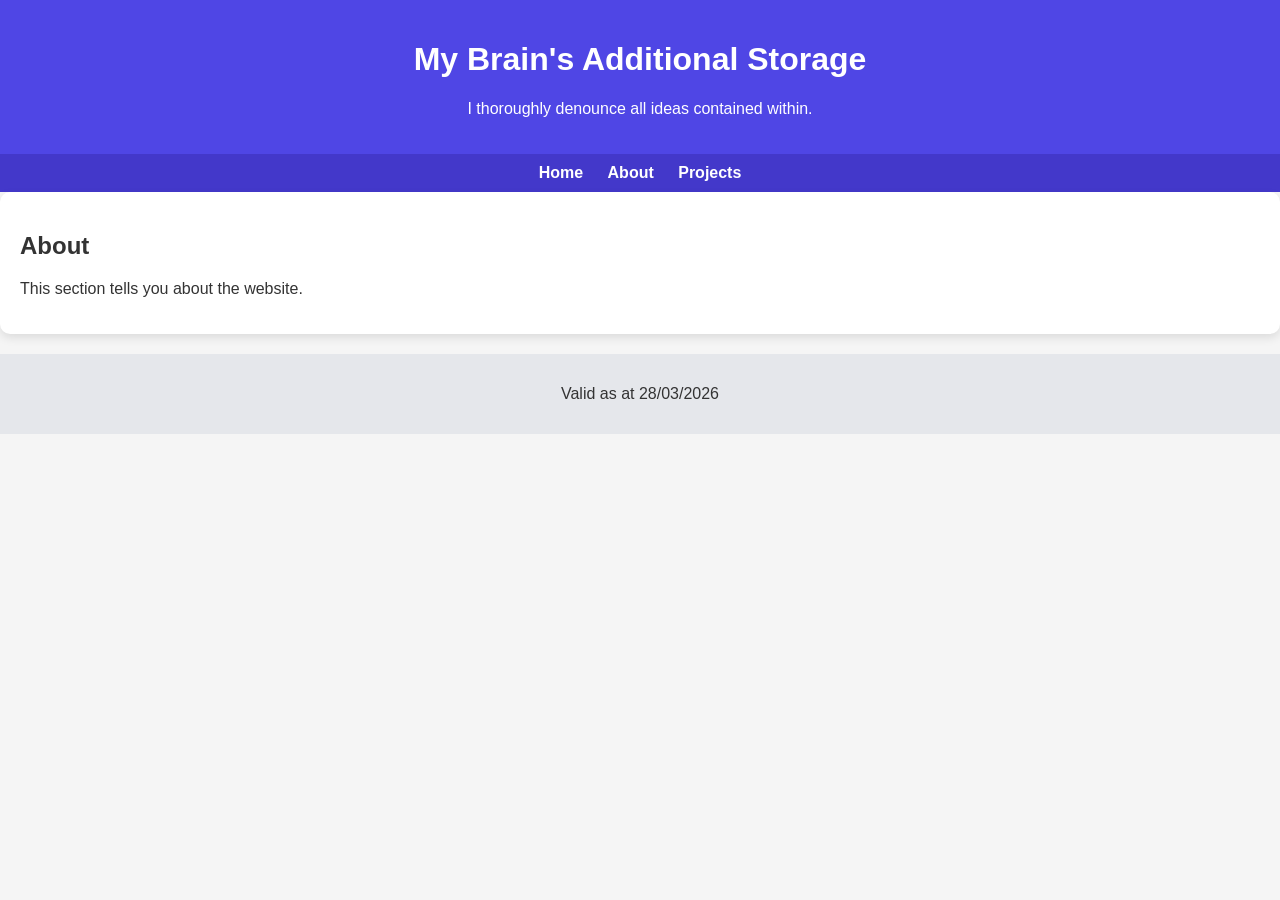
==== about.html @ 227ee6b3 "fixed website crash errors" ====
<!DOCTYPE html>
<html lang="en">
<head>
  <meta charset="UTF-8">
  <meta name="viewport" content="width=device-width, initial-scale=1.0">
  <title>My Website</title>
  <style>
    body {
      font-family: Arial, sans-serif;
      margin: 0;
      background: #f5f5f5;
      color: #333;
    }
    header {
      background: #4f46e5;
      color: white;
      padding: 20px;
      text-align: center;
    }
    nav {
      background: #4338ca;
      padding: 10px;
      text-align: center;
    }
    nav a {
      color: white;
      margin: 0 10px;
      text-decoration: none;
      font-weight: bold;
      cursor: pointer;
    }
    .container {
      padding: 20px;
      max-width: 900px;
      margin: auto;
    }
    .card {
      background: white;
      padding: 20px;
      border-radius: 10px;
      box-shadow: 0 4px 10px rgba(0,0,0,0.1);
      margin-bottom: 20px;
    }
    footer {
      text-align: center;
      padding: 15px;
      background: #e5e7eb;
    }
  </style>
</head>
<body>

<header>
  <h1>My Brain's Additional Storage</h1>
  <p>I thoroughly denounce all ideas contained within.</p>
</header>

<nav>
  <a href="index.html">Home</a>
  <a href="about.html">About</a>
  <a href="project.html">Projects</a>
</nav>

  <div class="card">
    <h2>About</h2>
    <p>This section tells you about the website.</p>
  </div>
</div>

<footer>
  <p>Valid as at 28/03/2026</p>
</footer>

</body>
</html>
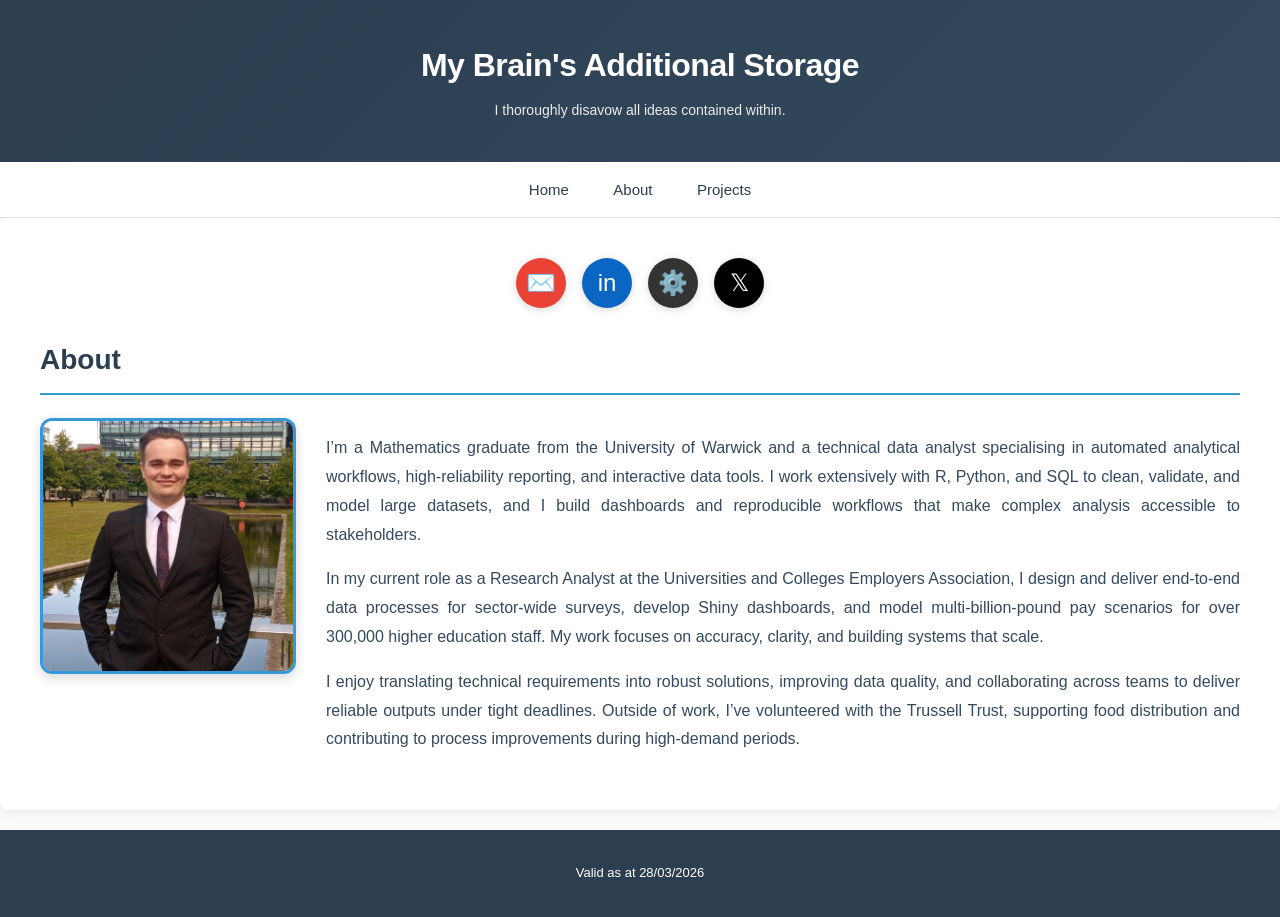
==== commit d94e640b: "About updates" ====
--- a/about.html
+++ b/about.html
@@ -6,28 +6,50 @@
   <title>My Website</title>
   <style>
     body {
-      font-family: Arial, sans-serif;
+      font-family: -apple-system, BlinkMacSystemFont, 'Segoe UI', Roboto, 'Helvetica Neue', Arial, sans-serif;
       margin: 0;
-      background: #f5f5f5;
-      color: #333;
+      background: #fafafa;
+      color: #2c3e50;
+      line-height: 1.6;
     }
     header {
-      background: #4f46e5;
+      background: linear-gradient(135deg, #2c3e50 0%, #34495e 100%);
       color: white;
-      padding: 20px;
+      padding: 40px 20px;
       text-align: center;
+      box-shadow: 0 2px 8px rgba(0,0,0,0.1);
+    }
+    header h1 {
+      margin: 0;
+      font-size: 32px;
+      font-weight: 600;
+      letter-spacing: -0.5px;
+    }
+    header p {
+      margin: 8px 0 0 0;
+      font-size: 14px;
+      opacity: 0.9;
     }
     nav {
-      background: #4338ca;
-      padding: 10px;
+      background: white;
+      padding: 15px;
       text-align: center;
+      border-bottom: 1px solid #e0e0e0;
+      position: sticky;
+      top: 0;
+      z-index: 100;
     }
     nav a {
-      color: white;
-      margin: 0 10px;
+      color: #2c3e50;
+      margin: 0 20px;
       text-decoration: none;
-      font-weight: bold;
+      font-weight: 500;
       cursor: pointer;
+      font-size: 15px;
+      transition: color 0.3s;
+    }
+    nav a:hover {
+      color: #3498db;
     }
     .container {
       padding: 20px;
@@ -36,15 +58,97 @@
     }
     .card {
       background: white;
-      padding: 20px;
-      border-radius: 10px;
-      box-shadow: 0 4px 10px rgba(0,0,0,0.1);
+      padding: 40px;
+      border-radius: 8px;
+      box-shadow: 0 2px 8px rgba(0,0,0,0.08);
       margin-bottom: 20px;
+    }
+    .card h2 {
+      margin-top: 0;
+      color: #2c3e50;
+      font-size: 28px;
+      font-weight: 600;
+      border-bottom: 2px solid #3498db;
+      padding-bottom: 10px;
+    }
+    .card p {
+      text-align: justify;
+      line-height: 1.8;
+      color: #34495e;
+    }
+    .about-container {
+      display: flex;
+      gap: 30px;
+      align-items: flex-start;
+    }
+    .about-text {
+      flex: 1;
+    }
+    .profile-image {
+      flex-shrink: 0;
+      width: 250px;
+      height: 250px;
+      border-radius: 12px;
+      object-fit: cover;
+      box-shadow: 0 4px 12px rgba(0,0,0,0.15);
+      border: 3px solid #3498db;
+    }
+    @media (max-width: 768px) {
+      .about-container {
+        flex-direction: column;
+      }
+      .profile-image {
+        width: 100%;
+        height: auto;
+        max-width: 300px;
+        margin: 0 auto;
+      }
+    }
+    .social-links {
+      display: flex;
+      gap: 16px;
+      margin-bottom: 30px;
+      flex-wrap: wrap;
+      justify-content: center;
+    }
+    .social-links a {
+      display: inline-flex;
+      align-items: center;
+      justify-content: center;
+      width: 50px;
+      height: 50px;
+      border-radius: 50%;
+      text-decoration: none;
+      transition: all 0.3s;
+      box-shadow: 0 2px 8px rgba(0,0,0,0.15);
+      font-size: 24px;
+    }
+    .social-links a[href*="mailto"] {
+      background: #EA4335;
+      color: white;
+    }
+    .social-links a[href*="linkedin"] {
+      background: #0A66C2;
+      color: white;
+    }
+    .social-links a[href*="github"] {
+      background: #333333;
+      color: white;
+    }
+    .social-links a[href*="twitter"] {
+      background: #000000;
+      color: white;
+    }
+    .social-links a:hover {
+      transform: translateY(-4px);
+      box-shadow: 0 6px 16px rgba(0,0,0,0.2);
     }
     footer {
       text-align: center;
-      padding: 15px;
-      background: #e5e7eb;
+      padding: 20px;
+      background: #2c3e50;
+      color: white;
+      font-size: 13px;
     }
   </style>
 </head>
@@ -52,7 +156,7 @@
 
 <header>
   <h1>My Brain's Additional Storage</h1>
-  <p>I thoroughly denounce all ideas contained within.</p>
+  <p>I thoroughly disavow all ideas contained within.</p>
 </header>
 
 <nav>
@@ -62,9 +166,29 @@
 </nav>
 
   <div class="card">
+    <div class="social-links">
+      <a href="mailto:matthewsims330@gmail.com" title="Email" aria-label="Email">✉️</a>
+      <a href="https://linkedin.com/in/matthewsims330" title="LinkedIn" target="_blank" aria-label="LinkedIn">in</a>
+      <a href="https://github.com/Simsy330" title="GitHub" target="_blank" aria-label="GitHub">⚙️</a>
+      <a href="https://twitter.com/1Simsy1" title="X" target="_blank" aria-label="X">𝕏</a>
+    </div>
+  
     <h2>About</h2>
-    <p>This section tells you about the website.</p>
-  </div>
+    <div class="about-container">
+      <img src="Mugshot.jpg" alt="Profile photo" class="profile-image">
+      <div class="about-text">
+    <p>I’m a Mathematics graduate from the University of Warwick and a technical data analyst specialising in automated
+       analytical workflows, high‑reliability reporting, and interactive data tools. I work extensively with R, Python, 
+       and SQL to clean, validate, and model large datasets, and I build dashboards and reproducible workflows that make 
+       complex analysis accessible to stakeholders.</p>
+       <p>In my current role as a Research Analyst at the Universities and Colleges Employers Association, I design and deliver 
+        end‑to‑end data processes for sector‑wide surveys, develop Shiny dashboards, and model multi‑billion‑pound pay scenarios 
+        for over 300,000 higher education staff. My work focuses on accuracy, clarity, and building systems that scale.</p>
+        <p>I enjoy translating technical requirements into robust solutions, improving data quality, and collaborating across teams 
+          to deliver reliable outputs under tight deadlines. Outside of work, I’ve volunteered with the Trussell Trust, supporting 
+          food distribution and contributing to process improvements during high‑demand periods.</p>      </div>
+    </div>  </div>
+
 </div>
 
 <footer>
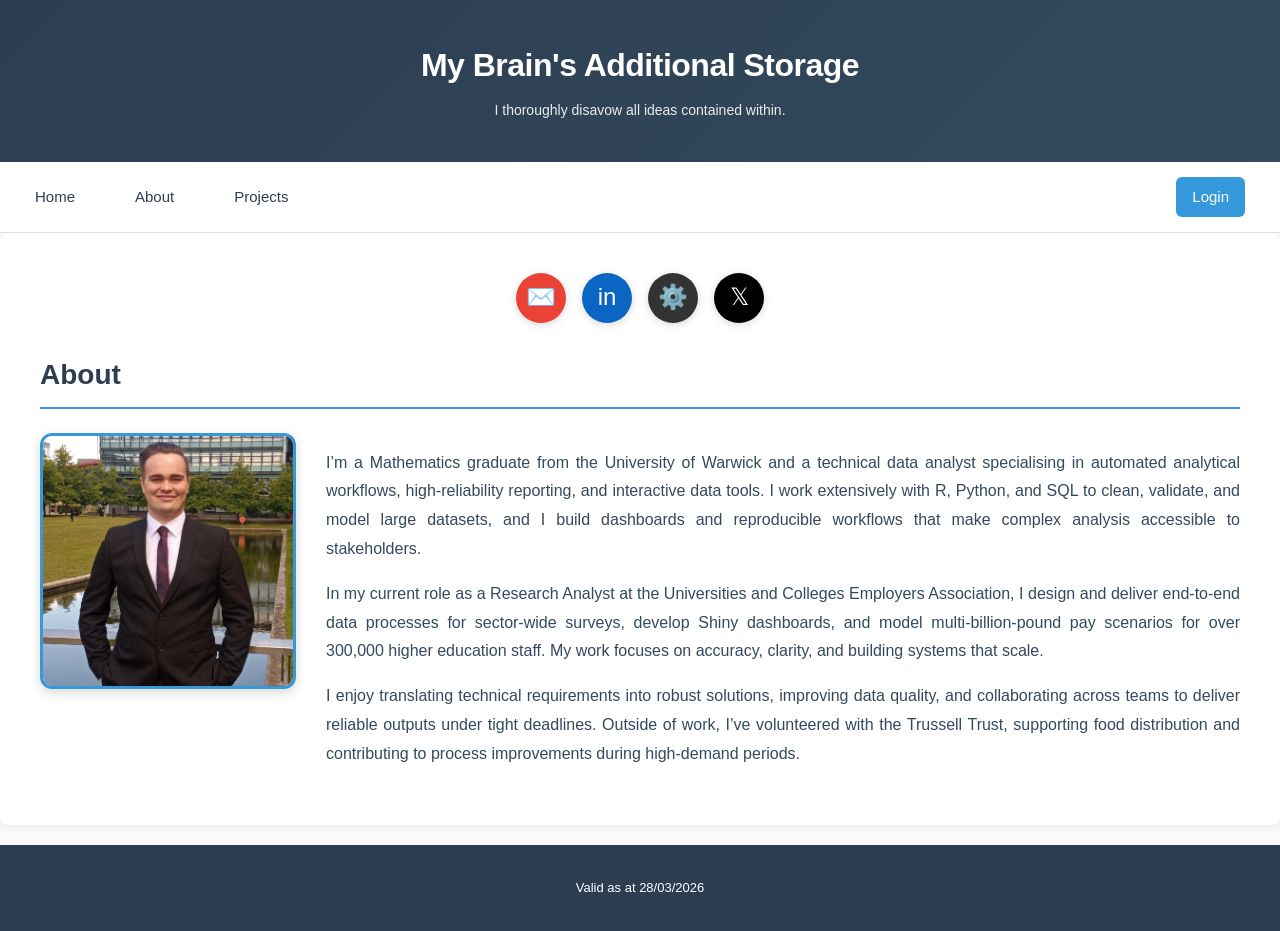
==== commit 29c0b449: "Log in button added" ====
--- a/about.html
+++ b/about.html
@@ -150,6 +150,128 @@
       color: white;
       font-size: 13px;
     }
+    nav {
+      background: white;
+      padding: 15px;
+      text-align: space-between;
+      border-bottom: 1px solid #e0e0e0;
+      position: sticky;
+      top: 0;
+      z-index: 100;
+      display: flex;
+      justify-content: space-between;
+      align-items: center;
+    }
+    nav > div:first-child {
+      display: flex;
+      gap: 20px;
+    }
+    nav a {
+      color: #2c3e50;
+      text-decoration: none;
+      font-weight: 500;
+      cursor: pointer;
+      font-size: 15px;
+      transition: color 0.3s;
+    }
+    nav a:hover {
+      color: #3498db;
+    }
+    .login-btn-nav {
+      background: #3498db;
+      color: white !important;
+      padding: 8px 16px;
+      border-radius: 6px;
+      cursor: pointer;
+      transition: background 0.3s;
+    }
+    .login-btn-nav:hover {
+      background: #2980b9;
+      color: white !important;
+    }
+    .user-info {
+      color: #2c3e50;
+      font-size: 14px;
+      display: none;
+    }
+    .user-info.visible {
+      display: block;
+    }
+    .logout-btn {
+      color: #e74c3c;
+      cursor: pointer;
+      margin-left: 10px;
+      text-decoration: none;
+    }
+    .logout-btn:hover {
+      color: #c0392b;
+    }
+    .modal {
+      display: none;
+      position: fixed;
+      z-index: 1000;
+      left: 0;
+      top: 0;
+      width: 100%;
+      height: 100%;
+      background-color: rgba(0,0,0,0.5);
+    }
+    .modal.show {
+      display: flex;
+      justify-content: center;
+      align-items: center;
+    }
+    .modal-content {
+      background-color: white;
+      padding: 30px;
+      border-radius: 8px;
+      width: 90%;
+      max-width: 350px;
+      box-shadow: 0 4px 20px rgba(0,0,0,0.2);
+    }
+    .modal-close {
+      float: right;
+      font-size: 28px;
+      font-weight: bold;
+      cursor: pointer;
+      color: #999;
+    }
+    .modal-close:hover {
+      color: #000;
+    }
+    .modal h2 {
+      margin-top: 0;
+      color: #2c3e50;
+    }
+    .modal-form {
+      display: flex;
+      flex-direction: column;
+      gap: 15px;
+      margin-top: 20px;
+    }
+    .modal-form input {
+      padding: 10px;
+      border: 1px solid #ddd;
+      border-radius: 6px;
+      font-size: 14px;
+    }
+    .modal-form button {
+      padding: 10px;
+      background: #3498db;
+      color: white;
+      border: none;
+      border-radius: 6px;
+      cursor: pointer;
+      font-weight: 600;
+    }
+    .modal-form button:hover {
+      background: #2980b9;
+    }
+    .error-msg {
+      color: #e74c3c;
+      font-size: 13px;
+      display: none;
+    }
   </style>
 </head>
 <body>
@@ -160,10 +282,30 @@
 </header>
 
 <nav>
-  <a href="index.html">Home</a>
-  <a href="about.html">About</a>
-  <a href="project.html">Projects</a>
+  <div>
+    <a href="index.html">Home</a>
+    <a href="about.html">About</a>
+    <a href="project.html">Projects</a>
+  </div>
+  <div>
+    <span class="user-info" id="userInfo">Welcome, <span id="username"></span> <a href="#" class="logout-btn" onclick="logout(event)">Logout</a></span>
+    <a href="#" class="login-btn-nav" id="loginBtn" onclick="openLoginModal(event)">Login</a>
+  </div>
 </nav>
+
+<div id="loginModal" class="modal">
+  <div class="modal-content">
+    <span class="modal-close" onclick="closeLoginModal()">&times;</span>
+    <h2>Login</h2>
+    <div class="error-msg" id="errorMsg"></div>
+    <form class="modal-form" onsubmit="handleLogin(event)">
+      <input type="text" id="username-input" placeholder="Username" required>
+      <input type="password" id="password-input" placeholder="Password" required>
+      <button type="submit">Sign In</button>
+    </form>
+    <p style="text-align: center; font-size: 12px; color: #95a5a6; margin-top: 15px;">Demo: matthew / password123</p>
+  </div>
+</div>
 
   <div class="card">
     <div class="social-links">
@@ -195,5 +337,68 @@
   <p>Valid as at 28/03/2026</p>
 </footer>
 
+<script>
+  function openLoginModal(event) {
+    event.preventDefault();
+    document.getElementById('loginModal').classList.add('show');
+  }
+  
+  function closeLoginModal() {
+    document.getElementById('loginModal').classList.remove('show');
+    document.getElementById('errorMsg').style.display = 'none';
+  }
+  
+  function handleLogin(event) {
+    event.preventDefault();
+    const username = document.getElementById('username-input').value;
+    const password = document.getElementById('password-input').value;
+    const errorMsg = document.getElementById('errorMsg');
+    
+    if (username === 'matthew' && password === 'password123') {
+      localStorage.setItem('loggedIn', 'true');
+      localStorage.setItem('username', username);
+      closeLoginModal();
+      checkLogin();
+    } else {
+      errorMsg.textContent = 'Invalid username or password';
+      errorMsg.style.display = 'block';
+    }
+  }
+  
+  function checkLogin() {
+    const isLoggedIn = localStorage.getItem('loggedIn') === 'true';
+    const userInfo = document.getElementById('userInfo');
+    const loginBtn = document.getElementById('loginBtn');
+    const username = localStorage.getItem('username');
+    
+    if (isLoggedIn) {
+      userInfo.classList.add('visible');
+      loginBtn.style.display = 'none';
+      document.getElementById('username').textContent = username;
+    } else {
+      userInfo.classList.remove('visible');
+      loginBtn.style.display = 'block';
+    }
+  }
+  
+  function logout(event) {
+    event.preventDefault();
+    localStorage.removeItem('loggedIn');
+    localStorage.removeItem('username');
+    checkLogin();
+  }
+  
+  // Close modal when clicking outside
+  window.onclick = function(event) {
+    const modal = document.getElementById('loginModal');
+    if (event.target == modal) {
+      closeLoginModal();
+    }
+  }
+  
+  // Check login status on page load
+  checkLogin();
+</script>
+
 </body>
 </html>
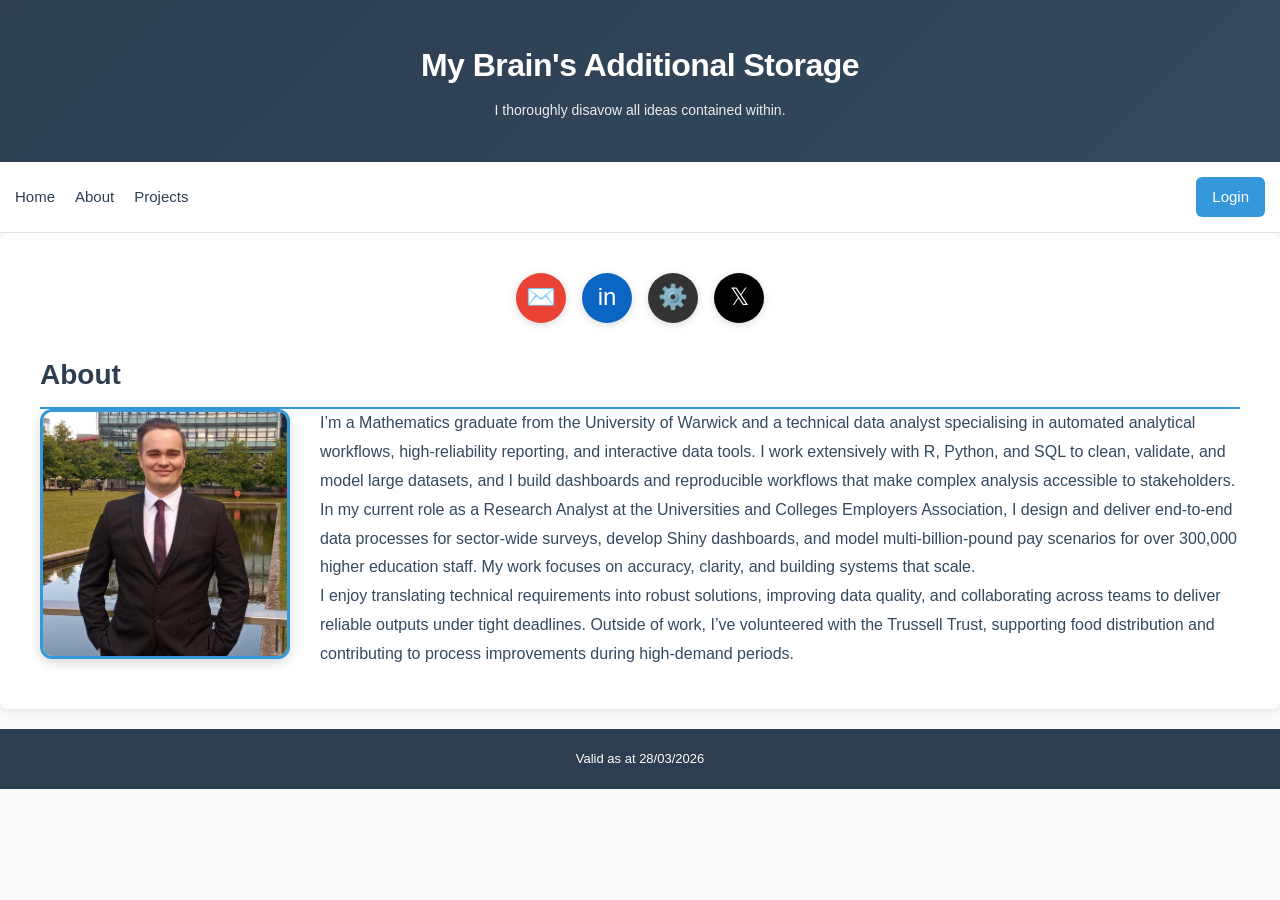
==== commit 58ed120a: "Modularisation" ====
--- a/about.html
+++ b/about.html
@@ -4,275 +4,7 @@
   <meta charset="UTF-8">
   <meta name="viewport" content="width=device-width, initial-scale=1.0">
   <title>My Website</title>
-  <style>
-    body {
-      font-family: -apple-system, BlinkMacSystemFont, 'Segoe UI', Roboto, 'Helvetica Neue', Arial, sans-serif;
-      margin: 0;
-      background: #fafafa;
-      color: #2c3e50;
-      line-height: 1.6;
-    }
-    header {
-      background: linear-gradient(135deg, #2c3e50 0%, #34495e 100%);
-      color: white;
-      padding: 40px 20px;
-      text-align: center;
-      box-shadow: 0 2px 8px rgba(0,0,0,0.1);
-    }
-    header h1 {
-      margin: 0;
-      font-size: 32px;
-      font-weight: 600;
-      letter-spacing: -0.5px;
-    }
-    header p {
-      margin: 8px 0 0 0;
-      font-size: 14px;
-      opacity: 0.9;
-    }
-    nav {
-      background: white;
-      padding: 15px;
-      text-align: center;
-      border-bottom: 1px solid #e0e0e0;
-      position: sticky;
-      top: 0;
-      z-index: 100;
-    }
-    nav a {
-      color: #2c3e50;
-      margin: 0 20px;
-      text-decoration: none;
-      font-weight: 500;
-      cursor: pointer;
-      font-size: 15px;
-      transition: color 0.3s;
-    }
-    nav a:hover {
-      color: #3498db;
-    }
-    .container {
-      padding: 20px;
-      max-width: 900px;
-      margin: auto;
-    }
-    .card {
-      background: white;
-      padding: 40px;
-      border-radius: 8px;
-      box-shadow: 0 2px 8px rgba(0,0,0,0.08);
-      margin-bottom: 20px;
-    }
-    .card h2 {
-      margin-top: 0;
-      color: #2c3e50;
-      font-size: 28px;
-      font-weight: 600;
-      border-bottom: 2px solid #3498db;
-      padding-bottom: 10px;
-    }
-    .card p {
-      text-align: justify;
-      line-height: 1.8;
-      color: #34495e;
-    }
-    .about-container {
-      display: flex;
-      gap: 30px;
-      align-items: flex-start;
-    }
-    .about-text {
-      flex: 1;
-    }
-    .profile-image {
-      flex-shrink: 0;
-      width: 250px;
-      height: 250px;
-      border-radius: 12px;
-      object-fit: cover;
-      box-shadow: 0 4px 12px rgba(0,0,0,0.15);
-      border: 3px solid #3498db;
-    }
-    @media (max-width: 768px) {
-      .about-container {
-        flex-direction: column;
-      }
-      .profile-image {
-        width: 100%;
-        height: auto;
-        max-width: 300px;
-        margin: 0 auto;
-      }
-    }
-    .social-links {
-      display: flex;
-      gap: 16px;
-      margin-bottom: 30px;
-      flex-wrap: wrap;
-      justify-content: center;
-    }
-    .social-links a {
-      display: inline-flex;
-      align-items: center;
-      justify-content: center;
-      width: 50px;
-      height: 50px;
-      border-radius: 50%;
-      text-decoration: none;
-      transition: all 0.3s;
-      box-shadow: 0 2px 8px rgba(0,0,0,0.15);
-      font-size: 24px;
-    }
-    .social-links a[href*="mailto"] {
-      background: #EA4335;
-      color: white;
-    }
-    .social-links a[href*="linkedin"] {
-      background: #0A66C2;
-      color: white;
-    }
-    .social-links a[href*="github"] {
-      background: #333333;
-      color: white;
-    }
-    .social-links a[href*="twitter"] {
-      background: #000000;
-      color: white;
-    }
-    .social-links a:hover {
-      transform: translateY(-4px);
-      box-shadow: 0 6px 16px rgba(0,0,0,0.2);
-    }
-    footer {
-      text-align: center;
-      padding: 20px;
-      background: #2c3e50;
-      color: white;
-      font-size: 13px;
-    }
-    nav {
-      background: white;
-      padding: 15px;
-      text-align: space-between;
-      border-bottom: 1px solid #e0e0e0;
-      position: sticky;
-      top: 0;
-      z-index: 100;
-      display: flex;
-      justify-content: space-between;
-      align-items: center;
-    }
-    nav > div:first-child {
-      display: flex;
-      gap: 20px;
-    }
-    nav a {
-      color: #2c3e50;
-      text-decoration: none;
-      font-weight: 500;
-      cursor: pointer;
-      font-size: 15px;
-      transition: color 0.3s;
-    }
-    nav a:hover {
-      color: #3498db;
-    }
-    .login-btn-nav {
-      background: #3498db;
-      color: white !important;
-      padding: 8px 16px;
-      border-radius: 6px;
-      cursor: pointer;
-      transition: background 0.3s;
-    }
-    .login-btn-nav:hover {
-      background: #2980b9;
-      color: white !important;
-    }
-    .user-info {
-      color: #2c3e50;
-      font-size: 14px;
-      display: none;
-    }
-    .user-info.visible {
-      display: block;
-    }
-    .logout-btn {
-      color: #e74c3c;
-      cursor: pointer;
-      margin-left: 10px;
-      text-decoration: none;
-    }
-    .logout-btn:hover {
-      color: #c0392b;
-    }
-    .modal {
-      display: none;
-      position: fixed;
-      z-index: 1000;
-      left: 0;
-      top: 0;
-      width: 100%;
-      height: 100%;
-      background-color: rgba(0,0,0,0.5);
-    }
-    .modal.show {
-      display: flex;
-      justify-content: center;
-      align-items: center;
-    }
-    .modal-content {
-      background-color: white;
-      padding: 30px;
-      border-radius: 8px;
-      width: 90%;
-      max-width: 350px;
-      box-shadow: 0 4px 20px rgba(0,0,0,0.2);
-    }
-    .modal-close {
-      float: right;
-      font-size: 28px;
-      font-weight: bold;
-      cursor: pointer;
-      color: #999;
-    }
-    .modal-close:hover {
-      color: #000;
-    }
-    .modal h2 {
-      margin-top: 0;
-      color: #2c3e50;
-    }
-    .modal-form {
-      display: flex;
-      flex-direction: column;
-      gap: 15px;
-      margin-top: 20px;
-    }
-    .modal-form input {
-      padding: 10px;
-      border: 1px solid #ddd;
-      border-radius: 6px;
-      font-size: 14px;
-    }
-    .modal-form button {
-      padding: 10px;
-      background: #3498db;
-      color: white;
-      border: none;
-      border-radius: 6px;
-      cursor: pointer;
-      font-weight: 600;
-    }
-    .modal-form button:hover {
-      background: #2980b9;
-    }
-    .error-msg {
-      color: #e74c3c;
-      font-size: 13px;
-      display: none;
-    }
-  </style>
+  <link rel="stylesheet" href="theme.css">
 </head>
 <body>
 
@@ -317,7 +49,7 @@
   
     <h2>About</h2>
     <div class="about-container">
-      <img src="Mugshot.jpg" alt="Profile photo" class="profile-image">
+      <img src="photo.jpg" alt="Profile photo" class="profile-image">
       <div class="about-text">
     <p>I’m a Mathematics graduate from the University of Warwick and a technical data analyst specialising in automated
        analytical workflows, high‑reliability reporting, and interactive data tools. I work extensively with R, Python, 
@@ -337,15 +69,20 @@
   <p>Valid as at 28/03/2026</p>
 </footer>
 
+<script src="script.js"></script>
 <script>
+  // Page-specific adaptations
   function openLoginModal(event) {
     event.preventDefault();
-    document.getElementById('loginModal').classList.add('show');
+    const modal = document.getElementById('loginModal');
+    if (modal) modal.classList.add('show');
   }
   
   function closeLoginModal() {
-    document.getElementById('loginModal').classList.remove('show');
-    document.getElementById('errorMsg').style.display = 'none';
+    const modal = document.getElementById('loginModal');
+    const errorMsg = document.getElementById('errorMsg');
+    if (modal) modal.classList.remove('show');
+    if (errorMsg) errorMsg.style.display = 'none';
   }
   
   function handleLogin(event) {
@@ -358,26 +95,12 @@
       localStorage.setItem('loggedIn', 'true');
       localStorage.setItem('username', username);
       closeLoginModal();
-      checkLogin();
+      location.reload();
     } else {
-      errorMsg.textContent = 'Invalid username or password';
-      errorMsg.style.display = 'block';
-    }
-  }
-  
-  function checkLogin() {
-    const isLoggedIn = localStorage.getItem('loggedIn') === 'true';
-    const userInfo = document.getElementById('userInfo');
-    const loginBtn = document.getElementById('loginBtn');
-    const username = localStorage.getItem('username');
-    
-    if (isLoggedIn) {
-      userInfo.classList.add('visible');
-      loginBtn.style.display = 'none';
-      document.getElementById('username').textContent = username;
-    } else {
-      userInfo.classList.remove('visible');
-      loginBtn.style.display = 'block';
+      if (errorMsg) {
+        errorMsg.textContent = 'Invalid username or password';
+        errorMsg.style.display = 'block';
+      }
     }
   }
   
@@ -385,19 +108,8 @@
     event.preventDefault();
     localStorage.removeItem('loggedIn');
     localStorage.removeItem('username');
-    checkLogin();
+    location.reload();
   }
-  
-  // Close modal when clicking outside
-  window.onclick = function(event) {
-    const modal = document.getElementById('loginModal');
-    if (event.target == modal) {
-      closeLoginModal();
-    }
-  }
-  
-  // Check login status on page load
-  checkLogin();
 </script>
 
 </body>
--- a/theme.css
+++ b/theme.css
@@ -0,0 +1,587 @@
+/* ========================================
+   THEME & GLOBAL STYLES
+   ======================================== */
+
+:root {
+  --primary-color: #2c3e50;
+  --primary-dark: #34495e;
+  --primary-light: #3498db;
+  --primary-lighter: #2980b9;
+  --background-light: #fafafa;
+  --background-white: white;
+  --text-primary: #2c3e50;
+  --text-secondary: #34495e;
+  --text-light: #95a5a6;
+  --border-color: #e0e0e0;
+  --error-color: #e74c3c;
+  --error-dark: #c0392b;
+  --shadow-sm: 0 2px 8px rgba(0,0,0,0.08);
+  --shadow-md: 0 2px 8px rgba(0,0,0,0.1);
+  --shadow-lg: 0 4px 20px rgba(0,0,0,0.2);
+  --shadow-xl: 0 8px 32px rgba(0,0,0,0.2);
+}
+
+* {
+  margin: 0;
+  padding: 0;
+  box-sizing: border-box;
+}
+
+/* ========================================
+   BODY & TYPOGRAPHY
+   ======================================== */
+
+body {
+  font-family: -apple-system, BlinkMacSystemFont, 'Segoe UI', Roboto, 'Helvetica Neue', Arial, sans-serif;
+  margin: 0;
+  background: var(--background-light);
+  color: var(--text-primary);
+  line-height: 1.6;
+}
+
+/* ========================================
+   HEADER STYLES
+   ======================================== */
+
+header {
+  background: linear-gradient(135deg, var(--primary-color) 0%, var(--primary-dark) 100%);
+  color: white;
+  padding: 40px 20px;
+  text-align: center;
+  box-shadow: var(--shadow-md);
+}
+
+header h1 {
+  margin: 0;
+  font-size: 32px;
+  font-weight: 600;
+  letter-spacing: -0.5px;
+}
+
+header p {
+  margin: 8px 0 0 0;
+  font-size: 14px;
+  opacity: 0.9;
+}
+
+/* ========================================
+   NAVIGATION STYLES
+   ======================================== */
+
+nav {
+  background: var(--background-white);
+  padding: 15px;
+  border-bottom: 1px solid var(--border-color);
+  position: sticky;
+  top: 0;
+  z-index: 100;
+  display: flex;
+  justify-content: space-between;
+  align-items: center;
+}
+
+nav > div {
+  display: flex;
+  gap: 20px;
+}
+
+nav > div:first-child {
+  display: flex;
+  gap: 20px;
+}
+
+nav a {
+  color: var(--text-primary);
+  text-decoration: none;
+  font-weight: 500;
+  cursor: pointer;
+  font-size: 15px;
+  transition: color 0.3s;
+}
+
+nav a:hover {
+  color: var(--primary-light);
+}
+
+/* ========================================
+   LOGIN BUTTON IN NAVBAR
+   ======================================== */
+
+.login-btn-nav {
+  background: var(--primary-light);
+  color: white !important;
+  padding: 8px 16px;
+  border-radius: 6px;
+  cursor: pointer;
+  transition: background 0.3s;
+}
+
+.login-btn-nav:hover {
+  background: var(--primary-lighter);
+  color: white !important;
+}
+
+.user-info {
+  color: var(--text-primary);
+  font-size: 14px;
+  display: none;
+}
+
+.user-info.visible {
+  display: block;
+}
+
+.logout-btn {
+  color: var(--error-color);
+  cursor: pointer;
+  margin-left: 10px;
+  text-decoration: none;
+  transition: color 0.3s;
+}
+
+.logout-btn:hover {
+  color: var(--error-dark);
+}
+
+/* ========================================
+   CONTAINER & CARD STYLES
+   ======================================== */
+
+.container {
+  padding: 20px;
+  max-width: 1200px;
+  margin: auto;
+}
+
+.container-full {
+  padding: 20px;
+  max-width: none;
+  width: 100%;
+  margin: auto;
+}
+
+.card {
+  background: var(--background-white);
+  padding: 40px;
+  border-radius: 8px;
+  box-shadow: var(--shadow-sm);
+  margin-bottom: 20px;
+}
+
+.card h2 {
+  margin-top: 0;
+  color: var(--text-primary);
+  font-size: 28px;
+  font-weight: 600;
+  border-bottom: 2px solid var(--primary-light);
+  padding-bottom: 10px;
+}
+
+.card p {
+  line-height: 1.8;
+  color: var(--text-secondary);
+}
+
+/* ========================================
+   FORM STYLES
+   ======================================== */
+
+.form-group {
+  margin-bottom: 20px;
+}
+
+.form-group label {
+  display: block;
+  color: var(--text-primary);
+  font-weight: 500;
+  margin-bottom: 8px;
+}
+
+.form-group input,
+.form-group textarea {
+  width: 100%;
+  padding: 12px;
+  border: 1px solid var(--border-color);
+  border-radius: 6px;
+  font-size: 14px;
+  transition: border-color 0.3s;
+  font-family: inherit;
+}
+
+.form-group input:focus,
+.form-group textarea:focus {
+  outline: none;
+  border-color: var(--primary-light);
+  box-shadow: 0 0 0 3px rgba(52, 152, 219, 0.1);
+}
+
+/* ========================================
+   BUTTON STYLES
+   ======================================== */
+
+.btn {
+  padding: 12px 24px;
+  border: none;
+  border-radius: 6px;
+  font-size: 16px;
+  font-weight: 600;
+  cursor: pointer;
+  transition: all 0.3s;
+}
+
+.btn-primary {
+  background: linear-gradient(135deg, var(--primary-color) 0%, var(--primary-dark) 100%);
+  color: white;
+  width: 100%;
+}
+
+.btn-primary:hover {
+  transform: translateY(-2px);
+  box-shadow: 0 6px 16px rgba(44, 62, 80, 0.3);
+}
+
+.btn-secondary {
+  background: var(--primary-light);
+  color: white;
+}
+
+.btn-secondary:hover {
+  background: var(--primary-lighter);
+}
+
+/* ========================================
+   MODAL STYLES
+   ======================================== */
+
+.modal {
+  display: none;
+  position: fixed;
+  z-index: 1000;
+  left: 0;
+  top: 0;
+  width: 100%;
+  height: 100%;
+  background-color: rgba(0,0,0,0.5);
+}
+
+.modal.show {
+  display: flex;
+  justify-content: center;
+  align-items: center;
+}
+
+.modal-content {
+  background-color: var(--background-white);
+  padding: 30px;
+  border-radius: 8px;
+  width: 90%;
+  max-width: 350px;
+  box-shadow: var(--shadow-lg);
+}
+
+.modal-close {
+  float: right;
+  font-size: 28px;
+  font-weight: bold;
+  cursor: pointer;
+  color: #999;
+  transition: color 0.3s;
+}
+
+.modal-close:hover {
+  color: #000;
+}
+
+.modal h2 {
+  margin-top: 0;
+  color: var(--text-primary);
+}
+
+.modal-form {
+  display: flex;
+  flex-direction: column;
+  gap: 15px;
+  margin-top: 20px;
+}
+
+.modal-form input {
+  padding: 10px;
+  border: 1px solid var(--border-color);
+  border-radius: 6px;
+  font-size: 14px;
+}
+
+.modal-form button {
+  padding: 10px;
+  background: var(--primary-light);
+  color: white;
+  border: none;
+  border-radius: 6px;
+  cursor: pointer;
+  font-weight: 600;
+  transition: background 0.3s;
+}
+
+.modal-form button:hover {
+  background: var(--primary-lighter);
+}
+
+/* ========================================
+   ERROR & MESSAGE STYLES
+   ======================================== */
+
+.error-msg,
+.error-message {
+  color: var(--error-color);
+  font-size: 13px;
+  display: none;
+  background: #fadbd8;
+  padding: 12px;
+  border-radius: 6px;
+  margin-bottom: 20px;
+  text-align: center;
+}
+
+.error-msg.visible,
+.error-message.visible {
+  display: block;
+}
+
+.info-text {
+  text-align: center;
+  color: var(--text-light);
+  font-size: 12px;
+  margin-top: 15px;
+}
+
+/* ========================================
+   FOOTER STYLES
+   ======================================== */
+
+footer {
+  text-align: center;
+  padding: 20px;
+  background: var(--primary-color);
+  color: white;
+  font-size: 13px;
+}
+
+/* ========================================
+   LOGIN PAGE STYLES
+   ======================================== */
+
+body.login-page {
+  background: linear-gradient(135deg, var(--primary-color) 0%, var(--primary-dark) 100%);
+  min-height: 100vh;
+  display: flex;
+  justify-content: center;
+  align-items: center;
+}
+
+.login-container {
+  background: var(--background-white);
+  padding: 40px;
+  border-radius: 8px;
+  box-shadow: var(--shadow-xl);
+  width: 100%;
+  max-width: 400px;
+}
+
+.login-container h1 {
+  text-align: center;
+  color: var(--text-primary);
+  margin-bottom: 30px;
+  font-size: 28px;
+}
+
+/* ========================================
+   LOGIN PROMPT
+   ======================================== */
+
+.login-prompt {
+  background: var(--primary-light);
+  color: white;
+  padding: 20px;
+  border-radius: 8px;
+  text-align: center;
+  margin-bottom: 20px;
+}
+
+.login-prompt a {
+  color: white;
+  text-decoration: underline;
+  cursor: pointer;
+}
+
+/* ========================================
+   ACCESS CONTROL
+   ======================================== */
+
+.restricted {
+  display: none;
+}
+
+.restricted.visible {
+  display: block;
+}
+
+/* ========================================
+   ABOUT PAGE STYLES
+   ======================================== */
+
+.about-container {
+  display: flex;
+  gap: 30px;
+  align-items: flex-start;
+}
+
+.about-text {
+  flex: 1;
+}
+
+.profile-image {
+  flex-shrink: 0;
+  width: 250px;
+  height: 250px;
+  border-radius: 12px;
+  object-fit: cover;
+  box-shadow: 0 4px 12px rgba(0,0,0,0.15);
+  border: 3px solid var(--primary-light);
+}
+
+.social-links {
+  display: flex;
+  gap: 16px;
+  margin-bottom: 30px;
+  flex-wrap: wrap;
+  justify-content: center;
+}
+
+.social-links a {
+  display: inline-flex;
+  align-items: center;
+  justify-content: center;
+  width: 50px;
+  height: 50px;
+  border-radius: 50%;
+  text-decoration: none;
+  transition: all 0.3s;
+  box-shadow: 0 2px 8px rgba(0,0,0,0.15);
+  font-size: 24px;
+}
+
+.social-links a[href*="mailto"] {
+  background: #EA4335;
+  color: white;
+}
+
+.social-links a[href*="linkedin"] {
+  background: #0A66C2;
+  color: white;
+}
+
+.social-links a[href*="github"] {
+  background: #333333;
+  color: white;
+}
+
+.social-links a[href*="twitter"] {
+  background: #000000;
+  color: white;
+}
+
+.social-links a:hover {
+  transform: translateY(-4px);
+  box-shadow: 0 6px 16px rgba(0,0,0,0.2);
+}
+
+/* ========================================
+   PROJECT PAGE STYLES
+   ======================================== */
+
+.project-grid {
+  display: grid;
+  grid-template-columns: 1fr;
+  gap: 20px;
+  margin-top: 20px;
+}
+
+.project-card {
+  background: #f8f9fa;
+  border-left: 4px solid var(--primary-light);
+  padding: 20px;
+  border-radius: 4px;
+}
+
+.project-card h3 {
+  margin-top: 0;
+  color: var(--text-primary);
+  font-size: 18px;
+}
+
+.code-block {
+  background: var(--primary-color);
+  color: #ecf0f1;
+  padding: 15px;
+  border-radius: 4px;
+  overflow-x: auto;
+  font-family: 'Courier New', monospace;
+  font-size: 13px;
+}
+
+.dashboard-section {
+  margin-top: 30px;
+}
+
+.dashboard-section h3 {
+  color: var(--text-primary);
+  margin-top: 20px;
+  margin-bottom: 10px;
+}
+
+.dashboard-embed {
+  width: 100%;
+  height: 80vh;
+  border: 1px solid var(--border-color);
+  border-radius: 8px;
+  box-shadow: var(--shadow-sm);
+}
+
+/* ========================================
+   RESPONSIVE DESIGN
+   ======================================== */
+
+@media (max-width: 768px) {
+  .about-container {
+    flex-direction: column;
+  }
+
+  .profile-image {
+    width: 100%;
+    height: auto;
+    max-width: 300px;
+    margin: 0 auto;
+  }
+
+  nav {
+    flex-direction: column;
+    gap: 10px;
+  }
+
+  nav > div {
+    width: 100%;
+    gap: 10px;
+  }
+
+  header h1 {
+    font-size: 24px;
+  }
+
+  .card {
+    padding: 20px;
+  }
+
+  .card h2 {
+    font-size: 22px;
+  }
+}
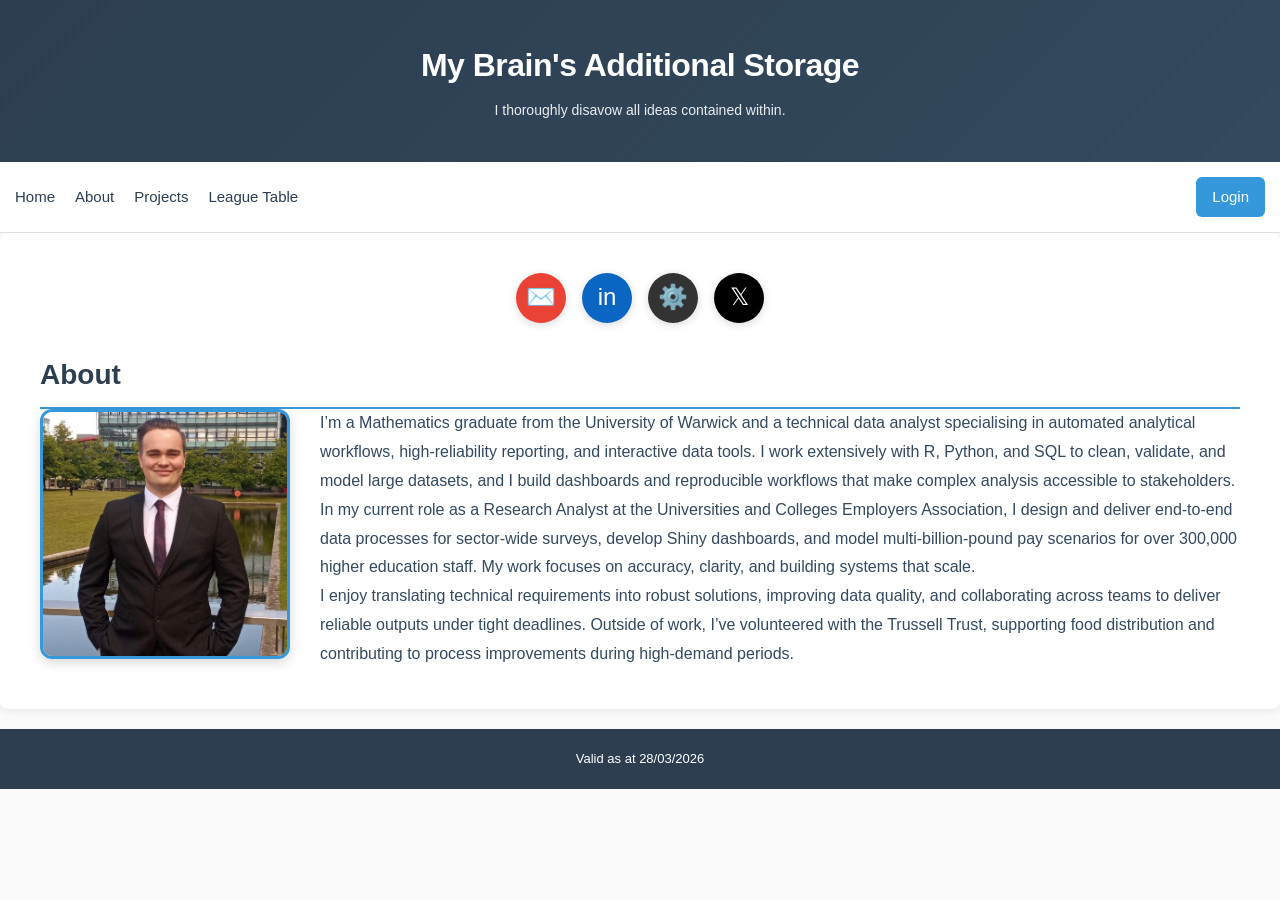
==== commit 26535ee6: "Attempt to build in API key" ====
--- a/about.html
+++ b/about.html
@@ -18,6 +18,7 @@
     <a href="index.html">Home</a>
     <a href="about.html">About</a>
     <a href="project.html">Projects</a>
+    <a href="league.html">League Table</a>
   </div>
   <div>
     <span class="user-info" id="userInfo">Welcome, <span id="username"></span> <a href="#" class="logout-btn" onclick="logout(event)">Logout</a></span>
--- a/theme.css
+++ b/theme.css
@@ -548,6 +548,223 @@
 }
 
 /* ========================================
+   SIMULATOR STYLES
+   ======================================== */
+
+.simulator-section {
+  display: flex;
+  gap: 15px;
+  flex-wrap: wrap;
+  margin: 20px 0;
+  align-items: flex-end;
+}
+
+.team-selector {
+  display: flex;
+  flex-direction: column;
+  gap: 8px;
+  flex: 1;
+  min-width: 200px;
+}
+
+.team-selector label {
+  font-weight: 600;
+  color: var(--text-primary);
+  font-size: 14px;
+}
+
+.team-selector select {
+  padding: 10px 12px;
+  border: 1px solid var(--border-color);
+  border-radius: 4px;
+  font-size: 14px;
+  background-color: var(--background-white);
+  color: var(--text-primary);
+  cursor: pointer;
+  transition: border-color 0.3s;
+}
+
+.team-selector select:hover {
+  border-color: var(--primary-light);
+}
+
+.team-selector select:focus {
+  outline: none;
+  border-color: var(--primary-light);
+  box-shadow: 0 0 0 3px rgba(52, 152, 219, 0.1);
+}
+
+.simulate-btn {
+  padding: 10px 24px;
+  background: var(--primary-light);
+  color: white;
+  border: none;
+  border-radius: 4px;
+  font-size: 14px;
+  font-weight: 600;
+  cursor: pointer;
+  transition: all 0.3s;
+  white-space: nowrap;
+}
+
+.simulate-btn:hover {
+  background: var(--primary-lighter);
+  box-shadow: 0 4px 12px rgba(52, 152, 219, 0.3);
+  transform: translateY(-2px);
+}
+
+.simulate-btn:active {
+  transform: translateY(0);
+}
+
+#simulationResults {
+  margin-top: 20px;
+}
+
+.simulation-result {
+  background: linear-gradient(135deg, #f8f9fa 0%, #ffffff 100%);
+  padding: 30px;
+  border-radius: 8px;
+  border-left: 4px solid var(--primary-light);
+  box-shadow: var(--shadow-md);
+}
+
+.simulation-result h3 {
+  margin-top: 0;
+  color: var(--text-primary);
+  text-align: center;
+  margin-bottom: 20px;
+}
+
+.score-display {
+  display: flex;
+  justify-content: space-around;
+  align-items: center;
+  gap: 20px;
+  margin: 20px 0;
+}
+
+.team-score {
+  text-align: center;
+  flex: 1;
+}
+
+.team-name {
+  font-weight: 600;
+  color: var(--text-primary);
+  font-size: 16px;
+  margin: 0 0 10px 0;
+}
+
+.score {
+  font-size: 48px;
+  font-weight: bold;
+  color: var(--primary-light);
+  margin: 0;
+}
+
+.vs {
+  font-size: 14px;
+  color: var(--text-light);
+  font-weight: 600;
+  text-transform: uppercase;
+}
+
+.result-text {
+  text-align: center;
+  font-size: 18px;
+  color: var(--text-primary);
+  margin: 20px 0 0 0;
+}
+
+/* ========================================
+   LEAGUE TABLE STYLES
+   ======================================== */
+
+.loading-msg {
+  text-align: center;
+  padding: 40px;
+  color: var(--text-secondary);
+  font-size: 16px;
+}
+
+.league-table {
+  width: 100%;
+  border-collapse: collapse;
+  box-shadow: var(--shadow-sm);
+  background: var(--background-white);
+}
+
+.league-table thead {
+  background: var(--primary-color);
+  color: white;
+}
+
+.league-table th {
+  padding: 15px 10px;
+  text-align: left;
+  font-weight: 600;
+  border-bottom: 2px solid var(--primary-dark);
+}
+
+.league-table td {
+  padding: 12px 10px;
+  border-bottom: 1px solid var(--border-color);
+}
+
+.league-table tbody tr {
+  transition: background-color 0.2s;
+}
+
+.league-table tbody tr:hover {
+  background-color: #f8f9fa;
+}
+
+.league-table .team-name {
+  font-weight: 500;
+  color: var(--text-primary);
+}
+
+.league-table .goal-difference {
+  color: var(--text-secondary);
+}
+
+.league-table .points {
+  color: var(--primary-light);
+  font-size: 16px;
+}
+
+.league-table tr.champion-color {
+  border-left: 4px solid #27ae60;
+  background-color: #f0f8f5;
+}
+
+.league-table tr.european-color {
+  border-left: 4px solid #3498db;
+  background-color: #f0f7ff;
+}
+
+.league-table tr.relegation-color {
+  border-left: 4px solid #e74c3c;
+  background-color: #ffe8e8;
+}
+
+@media (max-width: 768px) {
+  .league-table {
+    font-size: 13px;
+  }
+
+  .league-table th,
+  .league-table td {
+    padding: 8px 5px;
+  }
+
+  .league-table th {
+    white-space: nowrap;
+  }
+}
+
+/* ========================================
    RESPONSIVE DESIGN
    ======================================== */
 
